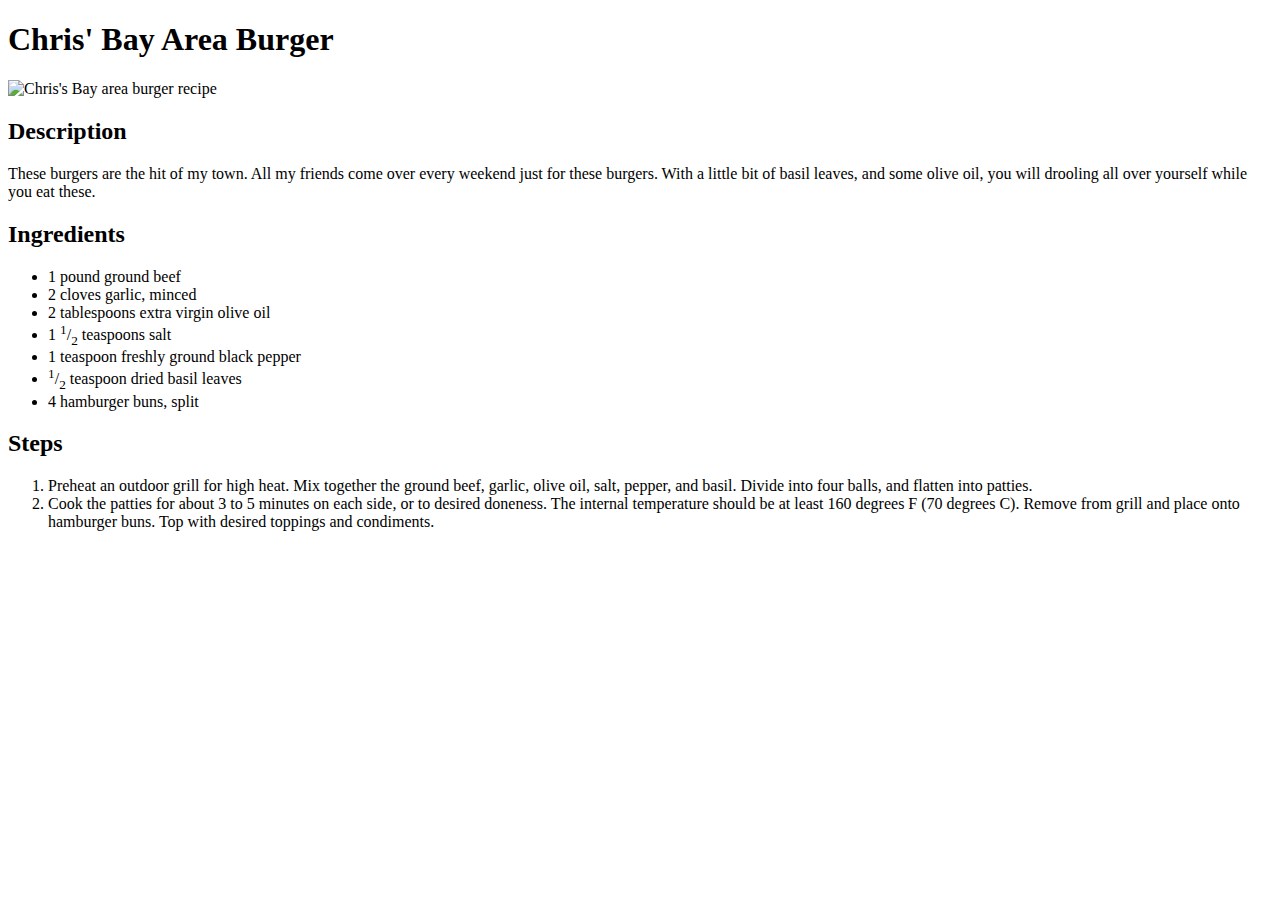
==== recipes/Chris-Bay-Area-Burger.html @ f0a640b3 "Created my first recipe Website" ====
<!DOCTYPE html>
<html lang="en">
<head>
    <meta charset="UTF-8">
    <meta name="viewport" content="width=device-width, initial-scale=1.0">
    <title>Best Burger in Town</title>
</head>
<body>
    <h1>Chris' Bay Area Burger</h1>
    <img src="../images/Chris bay area burger.jpg" alt="Chris's Bay area burger recipe">
    <h2>Description</h2>
    <p>These burgers are the hit of my town. All my friends come over every weekend just for these burgers. With a little bit
    of basil leaves, and some olive oil, you will drooling all over yourself while you eat these.</p>
    <h2>Ingredients</h2>
    <ul>
        <li>1 pound ground beef</li>
        <li>2 cloves garlic, minced</li>
        <li>2 tablespoons extra virgin olive oil</li>
        <li>1 <sup>1</sup>/<sub>2</sub> teaspoons salt</li>
        <li>1 teaspoon freshly ground black pepper</li>
        <li><sup>1</sup>/<sub>2</sub> teaspoon dried basil leaves</li>
        <li>4 hamburger buns, split</li>
    </ul>
    <h2>Steps</h2>
    <ol>
        <li>Preheat an outdoor grill for high heat. Mix together the ground beef, garlic, olive oil, salt, pepper, and basil. Divide
        into four balls, and flatten into patties.</li>
        <li>Cook the patties for about 3 to 5 minutes on each side, or to desired doneness. The internal temperature should be at
        least 160 degrees F (70 degrees C). Remove from grill and place onto hamburger buns. Top with desired toppings and
        condiments.</li>
    </ol>
</body>
</html>
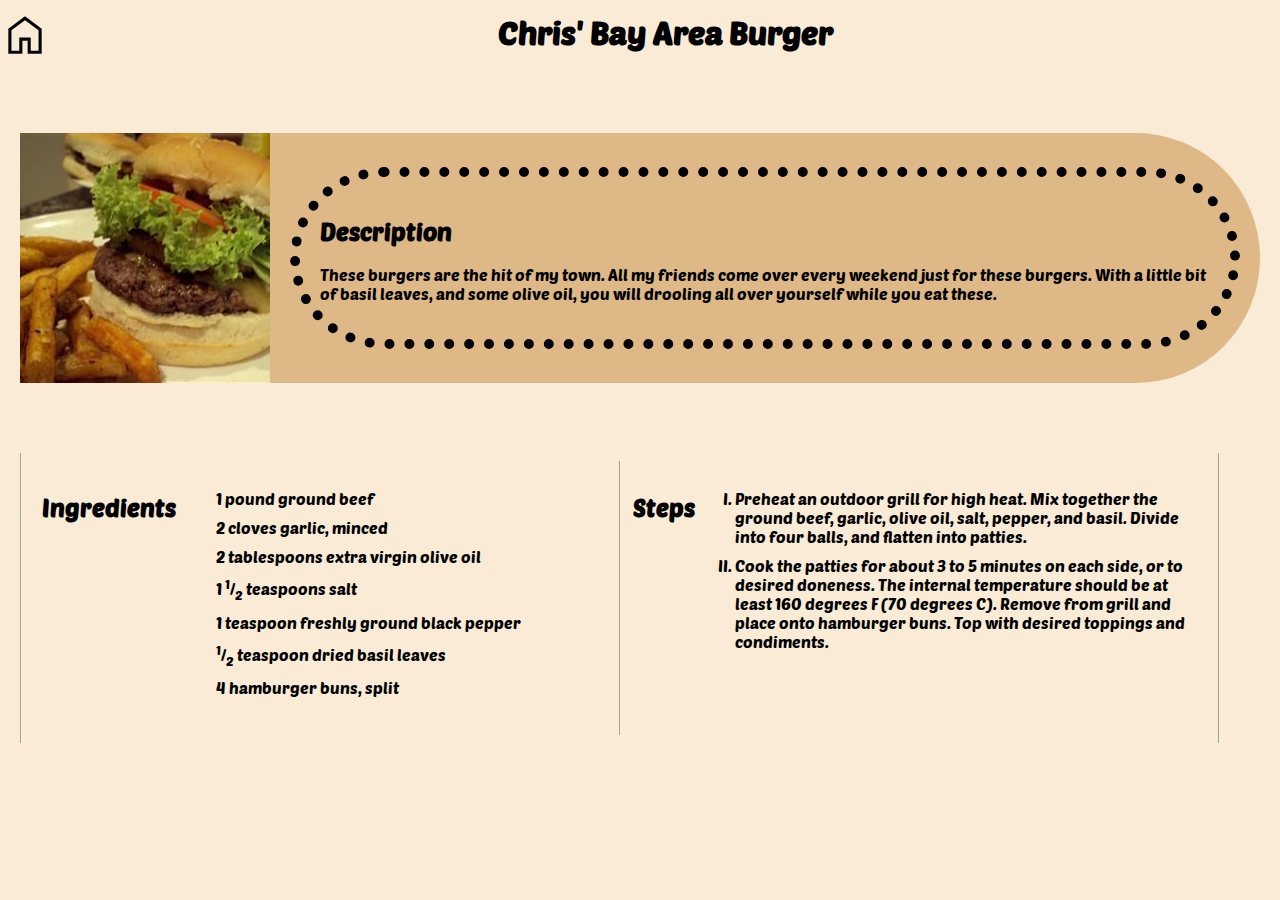
==== commit 3b011748: "Added Styling for all web pages" ====
--- a/recipes/Chris-Bay-Area-Burger.html
+++ b/recipes/Chris-Bay-Area-Burger.html
@@ -1,33 +1,57 @@
 <!DOCTYPE html>
 <html lang="en">
+
 <head>
     <meta charset="UTF-8">
     <meta name="viewport" content="width=device-width, initial-scale=1.0">
     <title>Best Burger in Town</title>
+    <link rel="stylesheet" href="https://fonts.googleapis.com/css2?family=Material+Symbols+Outlined" />
+    <link rel="stylesheet" href="../style.css">
 </head>
+
 <body>
-    <h1>Chris' Bay Area Burger</h1>
-    <img src="../images/Chris bay area burger.jpg" alt="Chris's Bay area burger recipe">
-    <h2>Description</h2>
-    <p>These burgers are the hit of my town. All my friends come over every weekend just for these burgers. With a little bit
-    of basil leaves, and some olive oil, you will drooling all over yourself while you eat these.</p>
-    <h2>Ingredients</h2>
-    <ul>
-        <li>1 pound ground beef</li>
-        <li>2 cloves garlic, minced</li>
-        <li>2 tablespoons extra virgin olive oil</li>
-        <li>1 <sup>1</sup>/<sub>2</sub> teaspoons salt</li>
-        <li>1 teaspoon freshly ground black pepper</li>
-        <li><sup>1</sup>/<sub>2</sub> teaspoon dried basil leaves</li>
-        <li>4 hamburger buns, split</li>
-    </ul>
-    <h2>Steps</h2>
-    <ol>
-        <li>Preheat an outdoor grill for high heat. Mix together the ground beef, garlic, olive oil, salt, pepper, and basil. Divide
-        into four balls, and flatten into patties.</li>
-        <li>Cook the patties for about 3 to 5 minutes on each side, or to desired doneness. The internal temperature should be at
-        least 160 degrees F (70 degrees C). Remove from grill and place onto hamburger buns. Top with desired toppings and
-        condiments.</li>
-    </ol>
+    <div class="navig">
+        <a href="../index.html">
+            <span class="material-symbols-outlined">home</span>
+        </a>
+        <h1 class="header">Chris' Bay Area Burger</h1>
+    </div>
+    <div class="container2">
+        <img src="../images/Chris bay area burger.jpg" alt="Chris's Bay area burger recipe">
+        <aside>
+            <h2>Description</h2>
+            <p>These burgers are the hit of my town. All my friends come over every weekend just for these burgers. With
+                a little bit
+                of basil leaves, and some olive oil, you will drooling all over yourself while you eat these.</p>
+        </aside>
+    </div>
+    <div class="content2">
+        <div class="left">
+            <h2>Ingredients</h2>
+            <ul>
+                <li>1 pound ground beef</li>
+                <li>2 cloves garlic, minced</li>
+                <li>2 tablespoons extra virgin olive oil</li>
+                <li>1 <sup>1</sup>/<sub>2</sub> teaspoons salt</li>
+                <li>1 teaspoon freshly ground black pepper</li>
+                <li><sup>1</sup>/<sub>2</sub> teaspoon dried basil leaves</li>
+                <li>4 hamburger buns, split</li>
+            </ul>
+        </div>
+        <div class="right">
+            <h2>Steps</h2>
+            <ol>
+                <li>Preheat an outdoor grill for high heat. Mix together the ground beef, garlic, olive oil, salt,
+                    pepper, and basil. Divide
+                    into four balls, and flatten into patties.</li>
+                <li>Cook the patties for about 3 to 5 minutes on each side, or to desired doneness. The internal
+                    temperature should be at
+                    least 160 degrees F (70 degrees C). Remove from grill and place onto hamburger buns. Top with
+                    desired toppings and
+                    condiments.</li>
+            </ol>
+        </div>
+    </div>
 </body>
+
 </html>--- a/style.css
+++ b/style.css
@@ -0,0 +1,131 @@
+@import url('https://fonts.googleapis.com/css2?family=Poetsen+One&display=swap');
+
+* {
+    box-sizing: border-box;
+}
+
+body {
+    font-family: 'Poetsen one';
+    margin: 0;
+    padding: 0;
+    background-color: antiquewhite;
+}
+
+.title {
+    text-align: center;
+}
+
+.header {
+    margin: 0 auto;
+}
+
+.container {
+    display: flex;
+    flex-direction: row;
+    background-color: blanchedalmond;
+    justify-content: space-between;
+    gap: 100px;
+    align-items: center;
+    margin: 40px;
+    padding: 40px;
+}
+
+.hpims {
+    border-radius: 25px;
+    border: solid 1px;
+}
+
+a {
+    text-decoration: none;
+    color: black;
+    display: block ;
+    text-align: center;
+    margin-top: 10px;
+}
+
+a:hover {
+    background-color: burlywood;
+    transform: scale(1.2);
+}
+
+.content {
+    max-width: 800px;
+}
+
+img {
+    width: 250px;
+    height: 250px;
+}
+
+
+.container2 {
+    display: flex;
+    justify-content: space-around;
+    align-items: center;
+    margin: 70px 20px ;
+    background-color: burlywood;
+    border-radius: 10% / 50%;
+}
+
+aside {
+    width: 100px;
+    flex: 1;
+    margin-left: 20px;
+    border: dotted 10px black;
+    padding: 20px;
+    margin-right: 20px;
+    border-radius: 10% / 50%;
+}
+
+.content2 {
+    display: flex;
+    justify-content: space-evenly;
+    align-items: stretch;
+    padding: 8px;
+    margin: 20px;
+    max-width: 1200px;
+    border-left: groove 2px beige;
+    border-right: groove 2px beige;
+}
+
+ul {
+    list-style-type: none;    
+}
+
+.left,
+.right {
+    display: flex;
+    padding: 12px;
+    flex: 1;
+}
+
+li {
+    margin-bottom: 10px;
+}
+
+ol {
+    list-style-type: upper-roman;
+}
+
+.left {
+    flex-shrink: 0;
+    border-right: groove 2px beige;       
+}
+
+.material-symbols-outlined {
+    font-size: 50px;
+}
+
+.navig {
+    display: flex;
+    justify-content: space-between;
+    align-items: center;
+    margin-bottom: 50px;
+}
+
+
+
+
+
+
+
